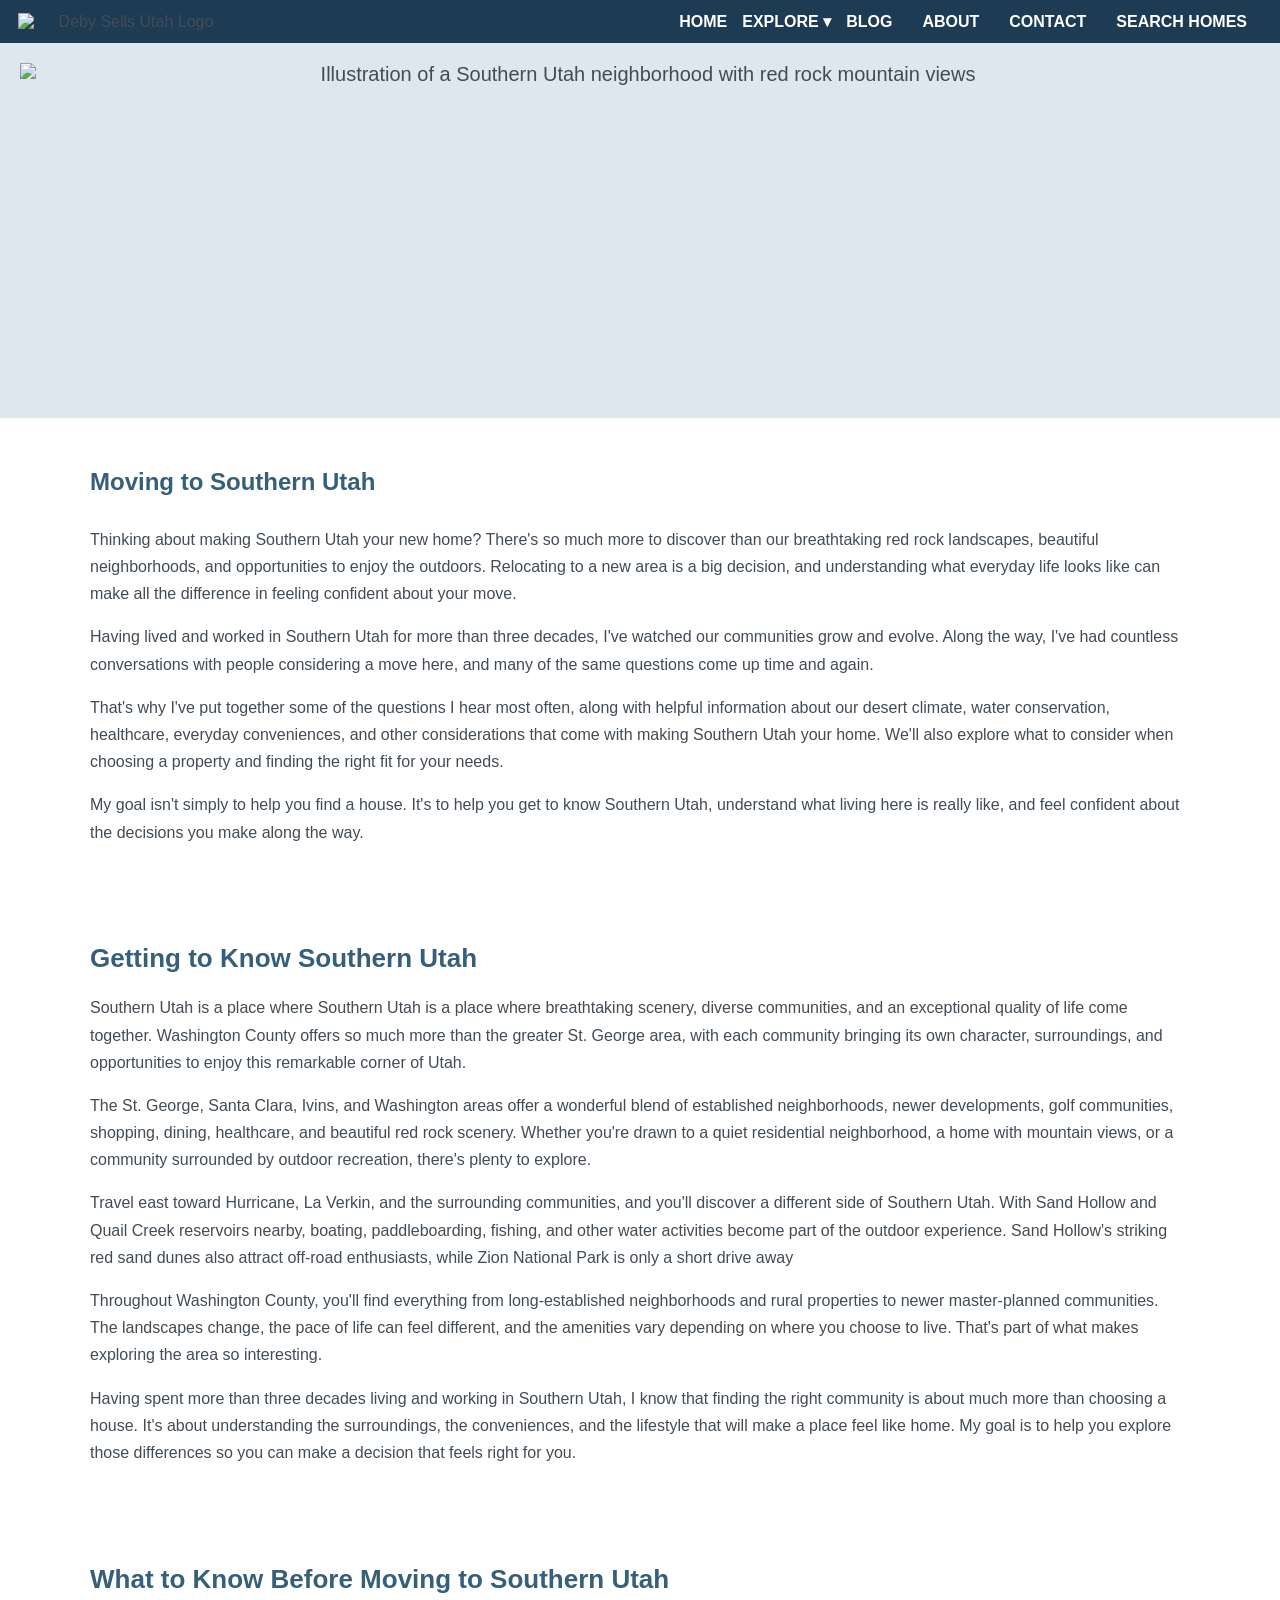
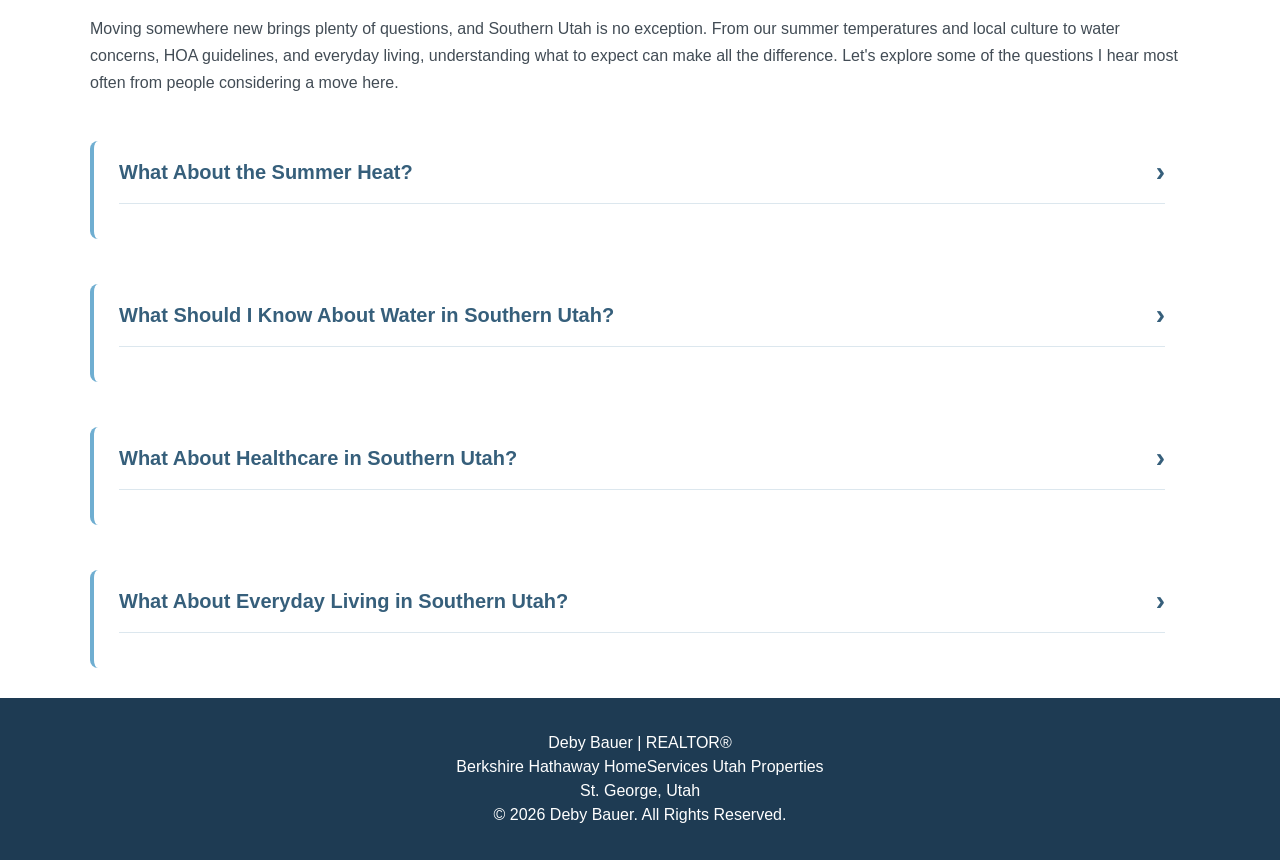
==== moving-to-southern-utah.html @ 2403899f "Add files via upload" ====
<!DOCTYPE html>
<html lang="en">

<head>
    <meta charset="UTF-8">
    <meta name="viewport" content="width=device-width, initial-scale=1.0">
    <meta name="description" content="Thinking about moving to Southern Utah? Explore St George communities, local lifestyle, housing options, and relocation tips with Realtor Deby Bauer.">

    <title>Moving to Southern Utah | DebySellsUtah.com</title>

    <link rel="stylesheet" href="style.css">
</head>

<body>

<!-- Shared Website Navigation -->
<div id="site-navigation"></div>

<!-- Moving to Southern Utah Banner -->
<section class="moving-banner">
    <div class="moving-banner-photo">
        <img src="Images/Moving-Banner.png"
             alt="Illustration of a Southern Utah neighborhood with red rock mountain views">
    </div>
</section>

    <main>
        <section class="moving-page">
            <h1>Moving to Southern Utah</h1>

            <p>
    Thinking about making Southern Utah your new home? There's so much more to discover than our breathtaking red rock landscapes, beautiful neighborhoods, and opportunities to enjoy the outdoors. Relocating to a new area is a big decision, and understanding what everyday life looks like can make all the difference in feeling confident about your move.
    </p>

<p> 
Having lived and worked in Southern Utah for more than three decades, I've watched our communities grow and evolve. Along the way, I've had countless conversations with people considering a move here, and many of the same questions come up time and again.

</p>

<p>

That's why I've put together some of the questions I hear most often, along with helpful information about our desert climate, water conservation, healthcare, everyday conveniences, and other considerations that come with making Southern Utah your home. We'll also explore what to consider when choosing a property and finding the right fit for your needs.
</p>

<p>

My goal isn't simply to help you find a house. It's to help you get to know Southern Utah, understand what living here is really like, and feel confident about the decisions you make along the way.

</p>

</section>

        <!-- Getting to Know Southern Utah -->
<section class="moving-page">
    <h2>Getting to Know Southern Utah</h2>

   <p>
    Southern Utah is a place where Southern Utah is a place where breathtaking scenery, diverse communities, and an exceptional quality of life come together. Washington County offers so much more than the greater St. George area, with each community bringing its own character, surroundings, and opportunities to enjoy this remarkable corner of Utah.
</p>

<p>
 The St. George, Santa Clara, Ivins, and Washington areas offer a wonderful blend of established neighborhoods, newer developments, golf communities, shopping, dining, healthcare, and beautiful red rock scenery. Whether you're drawn to a quiet residential neighborhood, a home with mountain views, or a community surrounded by outdoor recreation, there's plenty to explore.   
</p>

<p>
Travel east toward Hurricane, La Verkin, and the surrounding communities, and you'll discover a different side of Southern Utah. With Sand Hollow and Quail Creek reservoirs nearby, boating, paddleboarding, fishing, and other water activities become part of the outdoor experience. Sand Hollow's striking red sand dunes also attract off-road enthusiasts, while Zion National Park is only a short drive away
</p>

<p>
Throughout Washington County, you'll find everything from long-established neighborhoods and rural properties to newer master-planned communities. The landscapes change, the pace of life can feel different, and the amenities vary depending on where you choose to live. That's part of what makes exploring the area so interesting.    
</p>

<p>
  Having spent more than three decades living and working in Southern Utah, I know that finding the right community is about much more than choosing a house. It's about understanding the surroundings, the conveniences, and the lifestyle that will make a place feel like home. My goal is to help you explore those differences so you can make a decision that feels right for you.  
</p>

</section> 

<!-- What to Know Before Moving -->
<section class="moving-page">
   
    <h2>What to Know Before Moving to Southern Utah</h2>

    <p>
        Moving somewhere new brings plenty of questions,
        and Southern Utah is no exception. From our summer
        temperatures and local culture to water concerns,
        HOA guidelines, and everyday living, understanding
        what to expect can make all the difference.
        Let's explore some of the questions I hear most
        often from people considering a move here.
    </p>

<div class="moving-qa">
    <h3 class="faq-question" tabindex="0" role="button" aria-expanded="false">
    What About the Summer Heat?
    <span class="faq-icon" aria-hidden="true">›</span>
</h3>
 <div class="faq-answer" hidden>
<p>
    Let's talk about the elephant in the room—Southern Utah
    gets hot in the summer! Triple-digit temperatures are
    common for a few months each year, but our dry desert
    climate is quite different from the humidity many people
    experience elsewhere. Early mornings, evenings, and
    air-conditioned spaces become part of the summer routine.
    And when the temperatures cool down, we enjoy beautiful
    weather that makes it possible to spend time outdoors
    throughout the day.
</p>
  </div>   
</div>

<div class="moving-qa">
    <h3 class="faq-question" tabindex="0" role="button" aria-expanded="false">
    What Should I Know About Water in Southern Utah?
    <span class="faq-icon" aria-hidden="true">›</span>
</h3>
<div class="faq-answer" hidden>
    <p>
        Water is an important consideration when moving to a
        desert community, especially one that's continuing to
        grow. Southern Utah places a strong emphasis on water
        conservation, including water-wise landscaping and
        responsible water use.
    </p>

    <p>
        Because water policies, conservation programs, and
        guidelines can change, I always encourage my clients
        to visit the <a href="https://wcwcd.gov/" target="_blank" rel="noopener noreferrer">Washington County Water Conservancy District</a>'s website for the most accurate, up-to-date
        information. It's an excellent resource for understanding
        water in Southern Utah and getting answers directly
        from the experts.
    </p>

    <p>
        Some neighborhoods and HOAs may also have their own
        landscaping requirements, which we'll review when
        considering a particular property for your purchase.
    </p>
    </div> 
    </div>

<div class="moving-qa">
<h3 class="faq-question" tabindex="0" role="button" aria-expanded="false">
    What About Healthcare in Southern Utah?
    <span class="faq-icon" aria-hidden="true">›</span>
</h3>
<div class="faq-answer" hidden>
<p>
    For many people considering a move to Southern Utah,
    access to quality healthcare is one of their highest
    priorities. After all, finding the right home is only
    part of the equation. Feeling comfortable and confident
    about your healthcare options is just as important.
</p>

<p>
    Southern Utah is home to St. George Regional Hospital,
    a major regional medical center, along with a growing
    network of specialists, medical clinics, outpatient
    facilities, and healthcare providers throughout the
    valley. Residents have access to a broad range of
    medical services without necessarily having to travel
    to a larger metropolitan area.
</p>

<p>
    Of course, everyone's healthcare needs are different.
    If you're considering a move, I encourage you to
    explore local providers, confirm insurance coverage,
    and make sure the specialists and services important
    to you are available. My goal is to help you feel
    informed and comfortable with every aspect of your
    relocation, not just the home you choose.
</p>

    </div>
</div>
    
<div class="moving-qa">
<h3 class="faq-question" tabindex="0" role="button" aria-expanded="false">
    What About Everyday Living in Southern Utah?
    <span class="faq-icon" aria-hidden="true">›</span>
</h3>
<div class="faq-answer" hidden>

<p>
    One of the things people appreciate about Southern Utah
    is the balance between a relaxed lifestyle and having
    the services they need close to home. Throughout the
    greater St. George area, you'll find grocery stores,
    shopping centers, restaurants, fitness facilities,
    and a variety of locally owned businesses alongside
    familiar national retailers.
</p>

<p>
    As the area continues to grow, so do the options for
    shopping, dining, and entertainment. Whether you're
    running everyday errands, meeting friends for lunch,
    or enjoying an evening out, there are plenty of
    choices without having to travel to a major
    metropolitan area.
</p>

<p>
    And while Southern Utah continues to evolve, the
    beautiful surroundings and opportunities to enjoy
    the outdoors remain an important part of everyday life.
</p>

</div>
</div>
</section>


    </main>

<!-- Shared Website Footer -->
<div id="site-footer"></div>

    <script src="javascript/site.js"></script>

</body>
</html>
---- style.css ----
/* ==================================
   DebySellsUtah.com
   Main Website Stylesheet
   ================================== */



@import url('https://fonts.googleapis.com/css2?family=Dancing+Script:wght@400;500;600;700&display=swap');

/* Overall Website Appearance */  


/* =====================================
   MASTER COLOR PALETTE
   Change website colors HERE only
===================================== */

:root {
    /* Main Backgrounds */
    --color-background: #FFFFFF;
    --color-surface: #F4F8FB;
    --color-header: #FFFFFF;
    --color-nav-background: #1E3B54;
    --color-nav-text: #FFFFFF;

    /* Text */
    --color-text: #424C55;
    --color-heading: #365F7B;

    /* Accent Colors */
    --color-accent: #6FAED1;
    --color-link: #236D9B;

    /* Borders and Dividers */
    --color-border: #DCE7EE;

    /* Photo Placeholders */
--color-photo-placeholder: #DCE7EE;
}


body {
    margin: 0;
    background-color: var(--color-background);
    color: var(--color-text);
    font-family: Arial, sans-serif;
}

/* Website Header */
header {
    background-color: #1E3B54;
    text-align: center;
    padding: 14px 20px;
}

/* Main Website Title */
header .site-title {
    color: var(--color-heading);
    font-size: 36px;
    margin: 0 0 10px;
}
.site-title img {
    width: 220px;
    max-width: 100%;
    height: auto;
    display: block;
    margin: 0 auto;
}

/* Website Tagline */
header p {
    color: #FFFFFF;
    font-size: 20px;
    margin: 0;
    font-family: Georgia, 'Times New Roman', serif;
font-style: italic;
font-weight: 400;
    display: inline-block;
white-space: nowrap;
overflow: hidden;
animation: writeTagline 4s steps(45, end) both;
}
@keyframes writeTagline {
    from {
        width: 0;
    }

    to {
        width: 100%;
    }
}

/* Navigation Menu */
nav {
    background-color: var(--color-nav-background);
    text-align: center;
    padding: 12px 18px;
    display: flex;
    align-items: center;
    justify-content: space-between;
}
/* Desktop Navigation Menu */
#main-menu {
    display: flex;
    align-items: center;
    justify-content: flex-end;
    flex-wrap: nowrap;
}

/* Navigation Links */
nav a {
    color: var(--color-nav-text);
    text-decoration: none;
    margin: 0 15px;
    font-weight: bold;
}

/* Navigation Hover Effect */
nav a:hover {
    color: var(--color-accent);
}

/* Homepage Photo Slideshow */
.hero {
    width: 100%;
    height: 375px;
    --hero-height: 375px;
    overflow: hidden;
    position: relative;
}

.hero img {
    width: 100%;
    height: 100%;
    object-fit: cover;
    object-position: center;
    display: block;
}

/* Slideshow Image Positioning */
.hero .slide {
    position: absolute;
    top: 0;
    left: 0;
    opacity: 0;
    transition: opacity 1.5s ease-in-out;
}

/* Show the Active Photograph */
.hero .slide.active {
    opacity: 1;
}

/* Portrait and Contact Shared Container */
.hero-overlay-group {
    position: absolute;
    inset: 0;
    z-index: 2;
    pointer-events: none;
}

.hero-overlay-group a {
    pointer-events: auto;
}

/* Realtor Portrait Overlay */
.hero-portrait {
    position: absolute;
    bottom: 0;
    left: 0;
    height: 95%;
    z-index: 2;
}

.hero-portrait img {
    height: 100%;
    width: auto;
    display: block;
}

/* Transparent Realtor Contact Box */
.hero-contact {
    position: absolute;
    bottom: 0;
    left: calc(var(--hero-height) * 0.95 * 0.67 + 30px);
    width: 235px;
    max-width: 30%;
    padding: 15px;

    background: rgba(20, 39, 55, 0.35);
    backdrop-filter: blur(6px);
    -webkit-backdrop-filter: blur(6px);
    box-shadow: 0 8px 25px rgba(0, 0, 0, 0.3);

    border-radius: 8px;
    color: #FFFFFF;
    text-align: left;
    z-index: 3;
}

.hero-contact h2 {
    font-family: "The Nautigal", cursive;
    font-size: 48px;
    font-weight: 400;
    font-style: normal;
    line-height: 1;
    color: #FFFFFF;
    margin: 0 0 12px;
}

.hero-contact p {
    margin: 8px 0;
    font-size: 14px;
    line-height: 1.4;
}

.hero-contact .contact-divider {
    width: 42px;
    margin: 14px 0;
    border: 0;
    border-top: 1px solid #FFFFFF;
}

.hero-contact a {
    color: #FFFFFF;
}

.hero-contact .contact-button {
    display: block;
    width: 100%;
    box-sizing: border-box;
    margin-top: 18px;
    padding: 12px 16px;

    border: 1px solid #FFFFFF;
    border-radius: 0;
    background: transparent;

    color: #FFFFFF;
    text-align: center;
    text-decoration: none;
    font-size: 13px;
    font-weight: 500;
    letter-spacing: 1.5px;
}

.slideshow-toggle:hover {
    background-color: #344B5E;
}

/* Accessibility: Reduce slideshow animation */
@media (prefers-reduced-motion: reduce) {
    .hero .slide {
        transition: none;
    }
}

.welcome h1 {
    color: var(--color-heading);
    font-size: 32px;
    margin-bottom: 25px;
}

/* Homepage Welcome Section */
.welcome {
    max-width: 1100px;
    margin: 0 auto;
    padding: 50px 30px;

    display: grid;
    grid-template-columns: 1fr;
    gap: 5px;
    align-items: center;
}


/* Welcome Section Text */
.welcome-text {
    text-align: left;
}

.welcome-text h2 {
    margin-top: 0;
}

/* Welcome Heading Across Both Columns */
.welcome > h1 {
    grid-column: 1 / -1;
    text-align: center;
    margin: 0 0 10px;
}

/* Mobile Welcome Section */
@media (max-width: 768px) {
    .welcome {
        grid-template-columns: 1fr;
        padding: 35px 20px;
    }

    .welcome > h1 {
        grid-column: 1;
    }

    .welcome-text {
        grid-column: 1;
    }
}

/* Mobile Hamburger Navigation */
.menu-toggle {
    display: none;
}

@media (max-width: 768px) {
    /* Mobile Navigation Layout */
nav {
    flex-wrap: wrap;
}

#main-menu {
    flex-basis: 100%;
    box-sizing: border-box;
}
    .menu-toggle {
        display: block;
        margin: 0 auto;
        padding: 10px 16px;
        background: transparent;
        color: var(--color-heading);
        border: 1px solid var(--color-accent);
        border-radius: 6px;
        font-size: 26px;
        cursor: pointer;
    }

    #main-menu {
        display: none;
        width: 100%;
        flex-direction: column;
        align-items: center;
        gap: 15px;
        padding: 20px;
    }

    #main-menu.open {
        display: flex;
    }

/* Mobile Explore Dropdown */
.nav-dropdown {
    width: 100%;
    text-align: center;
}

.dropdown-menu {
    position: static;
    width: 100%;
    min-width: 0;
    box-sizing: border-box;
    margin-top: 10px;
}

.dropdown-menu a {
    white-space: normal;
}

}


/* Mobile Slideshow Height */
@media (max-width: 768px) {
    .hero {
        --hero-height: 250px;
    }
}

/* Welcome Paragraph Styling */
.welcome-text p {
    color: var(--color-text);
    font-size: 18px;
    line-height: 1.8;
    margin-bottom: 20px;
}


/* Homepage Explore Section */

.explore {
    padding: 60px 30px;
    text-align: center;
}

.explore h2 {
    color: var(--color-heading);
    margin-bottom: 35px;
}

.explore-cards {
    display: grid;
    grid-template-columns: repeat(3, 1fr);
    gap: 25px;
}

.explore-card {
    background-color: var(--color-surface);
    padding: 25px;
    border-radius: 10px;
}

.explore-card h3 {
    color: var(--color-heading);
    margin-bottom: 15px;
}

.explore-card p {
    color: var(--color-text);
    line-height: 1.6;
}

/* Explore Cards - Mobile Layout */
@media (max-width: 768px) {
    .explore-cards {
        grid-template-columns: 1fr;
    }

    .explore {
        padding: 40px 20px;
    }
}

/* Lifestyle Four-Photo Collage */

.lifestyle-collage {
    display: grid;
    grid-template-columns: repeat(2, 1fr);
    aspect-ratio: 16 / 9;
    gap: 4px;
    margin-bottom: 20px;
    border-radius: 8px;
    overflow: hidden;
    grid-template-rows: repeat(2, minmax(0, 1fr));
}

.collage-photo {
    min-height: 0;
    background-color: var(--color-photo-placeholder);
    display: flex;
    align-items: center;
    justify-content: center;
    color: var(--color-text);
    font-size: 14px;
}
.collage-photo img {
    width: 100%;
    height: 100%;
    object-fit: cover;
    display: block;
}

.card-photo {
    width: 100%;
    aspect-ratio: 16 / 9;
    background-color: var(--color-photo-placeholder);
    border-radius: 8px;
    margin-bottom: 20px;

    display: flex;
    align-items: center;
    justify-content: center;

    color: var(--color-text);
    font-size: 14px;
    text-align: center;
    padding: 10px;
    box-sizing: border-box;
}

.card-photo img {
    width: 100%;
    height: 100%;
    object-fit: cover;
    display: block;
}


/* Explore Card Links */
.explore-link {
    text-decoration: none;
    color: inherit;
    display: block;
}

.explore-link .explore-card {
    height: 100%;
    box-sizing: border-box;
}

/* Explore Card Hover Effect */
.explore-link .explore-card {
    transition: transform 0.3s ease, box-shadow 0.3s ease;
}

.explore-link:hover .explore-card {
    transform: translateY(-5px);
    box-shadow: 0 8px 20px rgba(0, 0, 0, 0.3);
}

/* Moving to Southern Utah Page */
.moving-page {
    max-width: 1100px;
    margin: 0 auto;
    padding: 30px 30px;
}

.moving-page h1 {
    color: var(--color-heading);
    margin-bottom: 30px;
}
.moving-page h2 {
    color: var(--color-heading);
    margin-bottom: 20px;
    font-size: 26px;
}
 .moving-page h3 {
    color: var(--color-heading);
    font-size: 20px;
    margin-top: 30px;
    margin-bottom: 15px;
}   
/* Moving Page Q&A Panels */
.moving-page .moving-qa {
    background-color: var(--color-background);
    border-left: 4px solid var(--color-accent);
    border-radius: 8px;
    padding: 15px 25px;
    margin-top: 45px;
}

.moving-qa h3 {
    margin-top: 0;
    margin-bottom: 20px;
    padding-bottom: 15px;
    border-bottom: 1px solid var(--color-border);
}

.moving-qa p {
    margin-bottom: 0;
}

.moving-page p {
    color: var(--color-text);
    line-height: 1.7;
}

/* Moving to Southern Utah Banner */
.moving-banner {
    width: 100%;
}

.moving-banner-photo {
    width: 100%;
    height: 375px;
    background-color: var(--color-photo-placeholder);
    display: flex;
    align-items: center;
    justify-content: center;
    color: var(--color-text);
    font-size: 20px;
    text-align: center;
    padding: 20px;
    box-sizing: border-box;
}
/* Moving Banner Image */
.moving-banner-photo img {
    width: 100%;
    height: 100%;
    object-fit: cover;
    display: block;
}

/* Mobile Banner */
@media (max-width: 768px) {
    .moving-banner-photo {
        height: 250px;
        font-size: 16px;
    }
}

/* Website Links */
a {
    color: var(--color-link);
}

/* Respect Reduced Motion Preferences */
@media (prefers-reduced-motion: reduce) {
    header p {
        animation: none;
        width: auto;
    }
}

/* Website Footer */
.site-footer {
    background-color: #1E3B53;
    color: white;
    text-align: center;
    padding: 30px 20px;
}

.site-footer p {
    margin: 6px 0;
}

.faq-question {
    display: flex;
    justify-content: space-between;
    align-items: center;
    cursor: pointer;
    gap: 15px;
}

.faq-icon {
    font-size: 28px;
    transition: transform 0.3s ease;
}

.faq-question[aria-expanded="true"] .faq-icon {
    transform: rotate(90deg);
}

/* ======================================
   CONTACT PAGE
====================================== */

.contact-page {
    max-width: 700px;
    margin: 60px auto;
    padding: 0 25px;
}

.contact-page h1 {
    color: var(--primary-color, #344B5E);
    font-size: 36px;
    margin-bottom: 15px;
}

.contact-page > p {
    margin-bottom: 30px;
    line-height: 1.7;
}

#contact-form {
    background-color: #f3f7fa;
    padding: 35px;
    border-radius: 12px;
    border: 1px solid #dce7ee;
}

.form-group {
    margin-bottom: 22px;
}

.form-group label {
    display: block;
    margin-bottom: 8px;
    font-weight: 600;
    color: #344B5E;
}

.form-group input,
.form-group select,
.form-group textarea {
    width: 100%;
    padding: 13px 15px;
    border: 1px solid #b9cbd7;
    border-radius: 6px;
    background-color: white;
    font: inherit;
    box-sizing: border-box;
}

.form-group textarea {
    resize: vertical;
}

.form-group input:focus,
.form-group select:focus,
.form-group textarea:focus {
    outline: 2px solid #91ADC2;
    outline-offset: 2px;
}

.contact-submit {
    background-color: #344B5E;
    color: white;
    border: none;
    border-radius: 6px;
    padding: 14px 28px;
    font: inherit;
    font-weight: 600;
    cursor: pointer;
}

.contact-submit:hover {
    background-color: #48677f;
}

@media (max-width: 600px) {
    .contact-page {
        margin: 35px auto;
    }

    #contact-form {
        padding: 22px;
    }
}

/* ======================================
   CONTACT FORM FEEDBACK
====================================== */

#form-feedback:not(:empty) {
    margin-top: 20px;
    padding: 15px 18px;
    background-color: #e8f1f6;
    border-left: 4px solid #344B5E;
    border-radius: 4px;
    color: #344B5E;
    line-height: 1.6;
}

/* ======================================
   CONTACT CONFIRMATION POP-UP
====================================== */

#contact-confirmation {
    width: 90%;
    max-width: 450px;
    padding: 35px;
    border: none;
    border-radius: 12px;
    background-color: #f3f7fa;
    color: #344B5E;
    box-shadow: 0 12px 40px rgba(0, 0, 0, 0.2);
    text-align: center;
}

#contact-confirmation::backdrop {
    background-color: rgba(20, 35, 50, 0.6);
}

#contact-confirmation h2 {
    font-size: 28px;
    margin-bottom: 18px;
}

#confirmation-message {
    line-height: 1.7;
    margin-bottom: 25px;
}

#close-confirmation {
    background-color: #344B5E;
    color: white;
    border: none;
    border-radius: 6px;
    padding: 12px 35px;
    font: inherit;
    font-weight: 600;
    cursor: pointer;
}

#close-confirmation:hover {
    background-color: #48677f;
}

/* ======================================
   ABOUT PAGE
====================================== */

.about-page {
    max-width: 1000px;
    margin: 0 auto;
    padding: 70px 30px;
    min-height: 450px;
}

.about-content h1 {
    color: #344B5E;
    margin-bottom: 25px;
}

.about-content p {
    line-height: 1.8;
    margin-bottom: 20px;
    max-width: 700px;
}

.about-button {
    display: inline-block;
    margin-top: 15px;
    padding: 12px 28px;
    background-color: #344B5E;
    color: white;
    text-decoration: none;
    border-radius: 6px;
}

.about-button:hover {
    background-color: #48677f;
}


/* ======================================
   BLOG PAGE
====================================== */

.blog-page {
    max-width: 1250px;
    margin: 0 auto;
    padding: 60px 30px 80px;
}

.blog-page h1 {
    color: #344B5E;
    margin-bottom: 35px;
}

.blog-article {
    display: flex;
    align-items: flex-start;
    gap: 40px;
}

.blog-image {
    flex: 0 0 38%;
}

.blog-image img {
    display: block;
    width: 100%;
    height: auto;
    border-radius: 8px;
}

.blog-content {
    flex: 1;
    min-width: 0;
}

.blog-content h2 {
    color: #344B5E;
    margin-bottom: 22px;
    line-height: 1.3;
}

.blog-content p {
    line-height: 1.8;
    margin-bottom: 18px;
}

/* Mobile Layout */
@media (max-width: 768px) {
    .blog-article {
        flex-direction: column;
        gap: 25px;
    }

    .blog-image {
        width: 100%;
        flex-basis: auto;
    }
}


/* ======================================
   EXPLORE NAVIGATION DROPDOWN
====================================== */

.nav-dropdown {
    position: relative;
}

.dropdown-toggle {
    background: transparent;
    border: none;
    color: white;
    font: inherit;
    font-weight: 600;
    cursor: pointer;
    padding: 0;
}

.dropdown-menu {
    display: none;
    position: absolute;
    top: 100%;
    left: 0;
    min-width: 230px;
    background-color: #344B5E;
    padding: 12px 0;
    border-radius: 6px;
    z-index: 1000;
}

.dropdown-menu a {
    display: block;
    padding: 10px 18px;
    color: white;
    text-decoration: none;
    white-space: nowrap;
}

.dropdown-menu a:hover {
    background-color: #48677f;
}

/* Show dropdown when activated */
.nav-dropdown.open .dropdown-menu {
    display: block;
}


/* ======================================
   SEARCH HOMES PAGE
====================================== */

.search-page {
    display: flex;
    align-items: center;
    justify-content: center;
    padding: 45px 24px 60px;
    background-color: #f5f8fa;
}

.search-intro {
    max-width: 760px;
    text-align: center;
}

.search-intro h1 {
    color: var(--color-heading);
    font-size: clamp(32px, 5vw, 48px);
    margin-bottom: 24px;
}

.search-intro p {
    font-size: 19px;
    line-height: 1.8;
    color: #344B5E;
    margin-bottom: 36px;
}

.search-homes-button {
    display: inline-block;
    padding: 16px 32px;
    background-color: #344B5E;
    color: white;
    text-decoration: none;
    font-weight: bold;
    border-radius: 6px;
    transition: background-color 0.3s ease;
}

.search-homes-button:hover {
    background-color: #91ADC2;
    color: #344B5E;
}


/* ======================================
   SEARCH HOMES HERO PHOTOGRAPH
====================================== */

.search-hero {
    width: 100%;
    height: 380px;
    overflow: hidden;
}

.search-hero img {
    width: 100%;
    height: 100%;
    object-fit: cover;
    object-position: center;
    display: block;
}

@media (max-width: 768px) {
    .search-hero {
        height: 240px;
    }
}
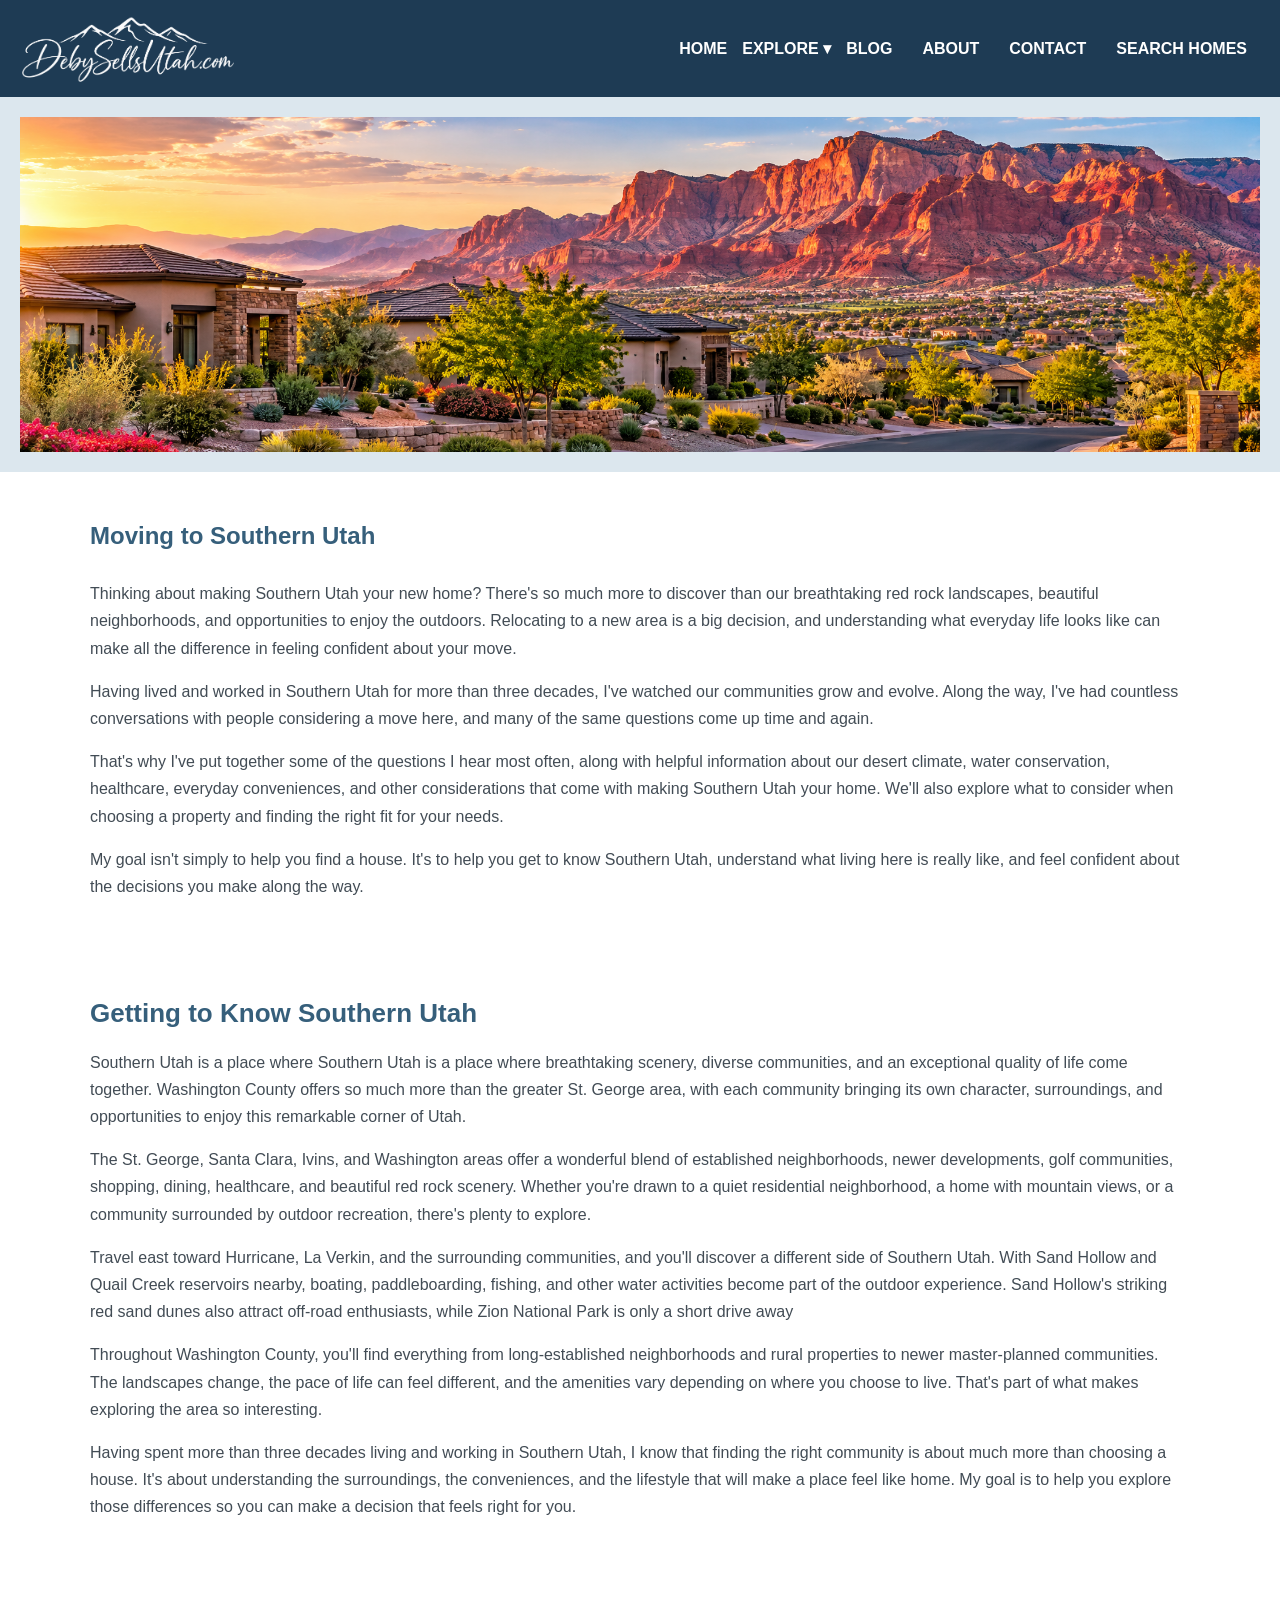
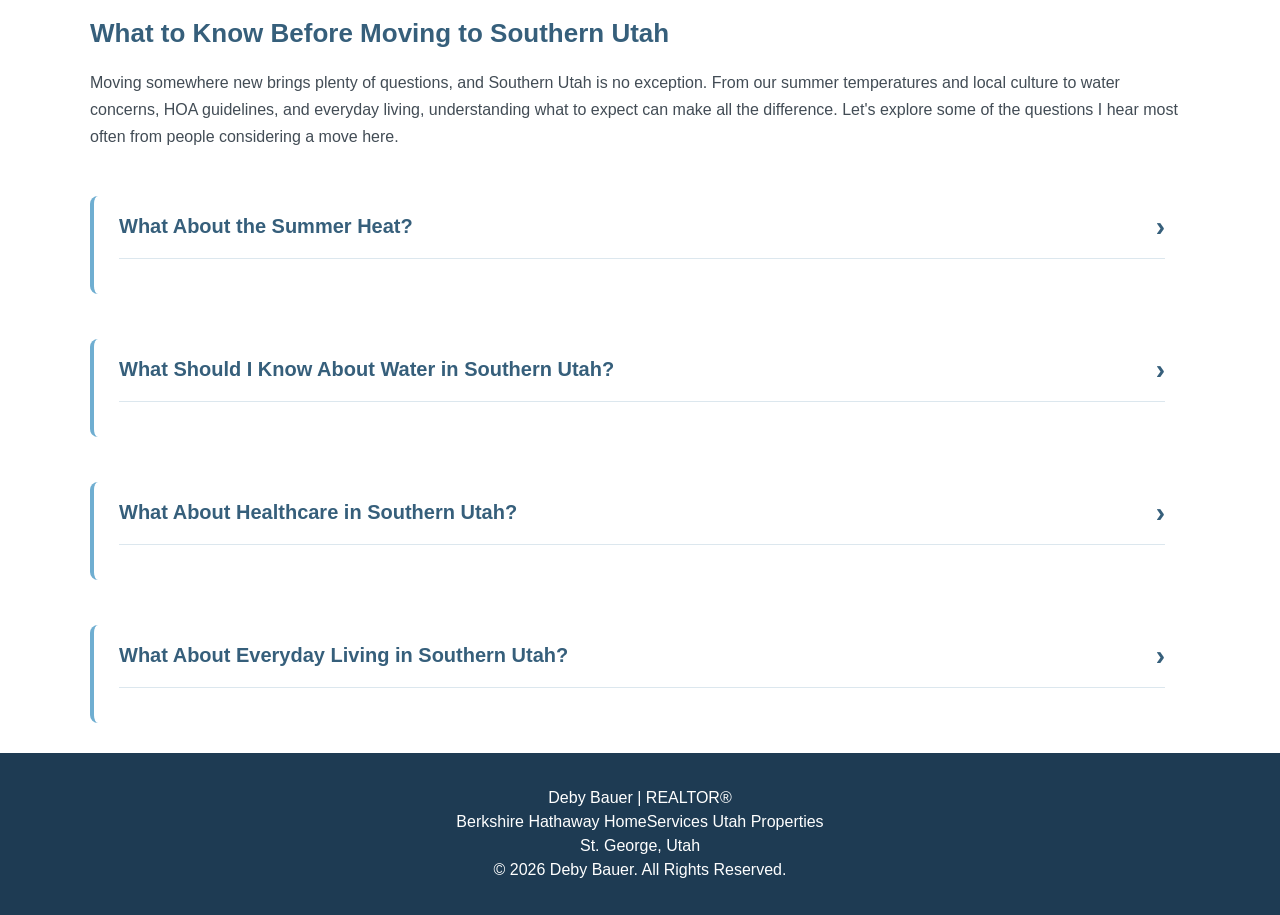
==== commit b78524ae: "Fix image paths for GitHub Pages" ====
--- a/moving-to-southern-utah.html
+++ b/moving-to-southern-utah.html
@@ -19,7 +19,7 @@
 <!-- Moving to Southern Utah Banner -->
 <section class="moving-banner">
     <div class="moving-banner-photo">
-        <img src="Images/Moving-Banner.png"
+        <img src="Images/moving-banner.png"
              alt="Illustration of a Southern Utah neighborhood with red rock mountain views">
     </div>
 </section>
